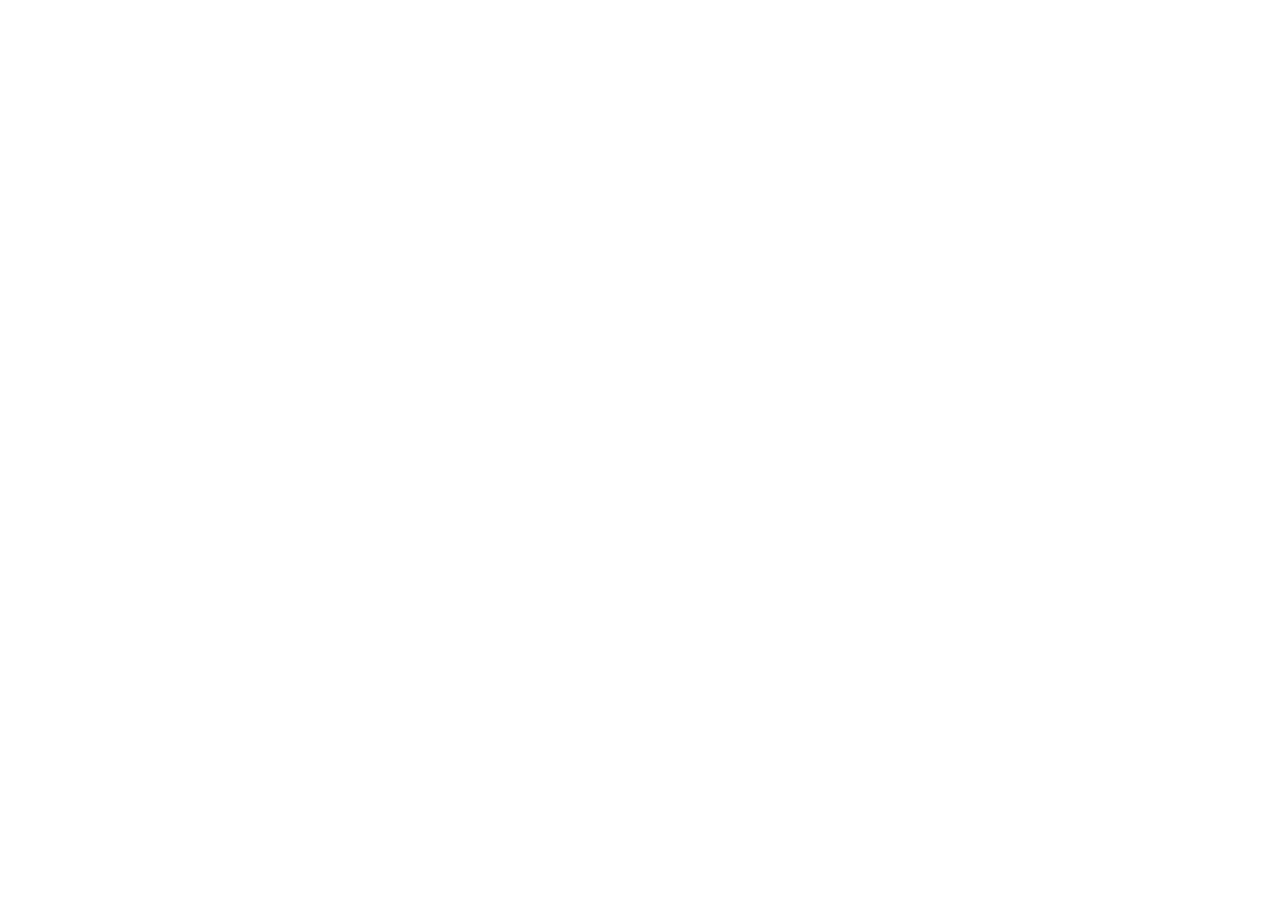
==== Loja_Virtual_Naruto/index.html @ 7137e911 "Add files via upload" ====
<!DOCTYPE html>
<html lang="en">
<head>
    <meta charset="UTF-8">
    <meta name="viewport" content="width=device-width, initial-scale=1.0">
    <title>Loja Virtual Naruto</title>
    <link rel="stylesheet" href="https://stackpath.bootstrapcdn.com/bootstrap/4.1.3/css/bootstrap.min.css" integrity="sha384-MCw98/SFnGE8fJT3GXwEOngsV7Zt27NXFoaoApmYm81iuXoPkFOJwJ8ERdknLPMO" crossorigin="anonymous">

</head>
<body>
    




    <script src="https://code.jquery.com/jquery-3.3.1.slim.min.js" integrity="sha384-q8i/X+965DzO0rT7abK41JStQIAqVgRVzpbzo5smXKp4YfRvH+8abtTE1Pi6jizo" crossorigin="anonymous"></script>
    <script src="https://cdnjs.cloudflare.com/ajax/libs/popper.js/1.14.3/umd/popper.min.js" integrity="sha384-ZMP7rVo3mIykV+2+9J3UJ46jBk0WLaUAdn689aCwoqbBJiSnjAK/l8WvCWPIPm49" crossorigin="anonymous"></script>
    <script src="https://stackpath.bootstrapcdn.com/bootstrap/4.1.3/js/bootstrap.min.js" integrity="sha384-ChfqqxuZUCnJSK3+MXmPNIyE6ZbWh2IMqE241rYiqJxyMiZ6OW/JmZQ5stwEULTy" crossorigin="anonymous"></script>

</body>
</html>
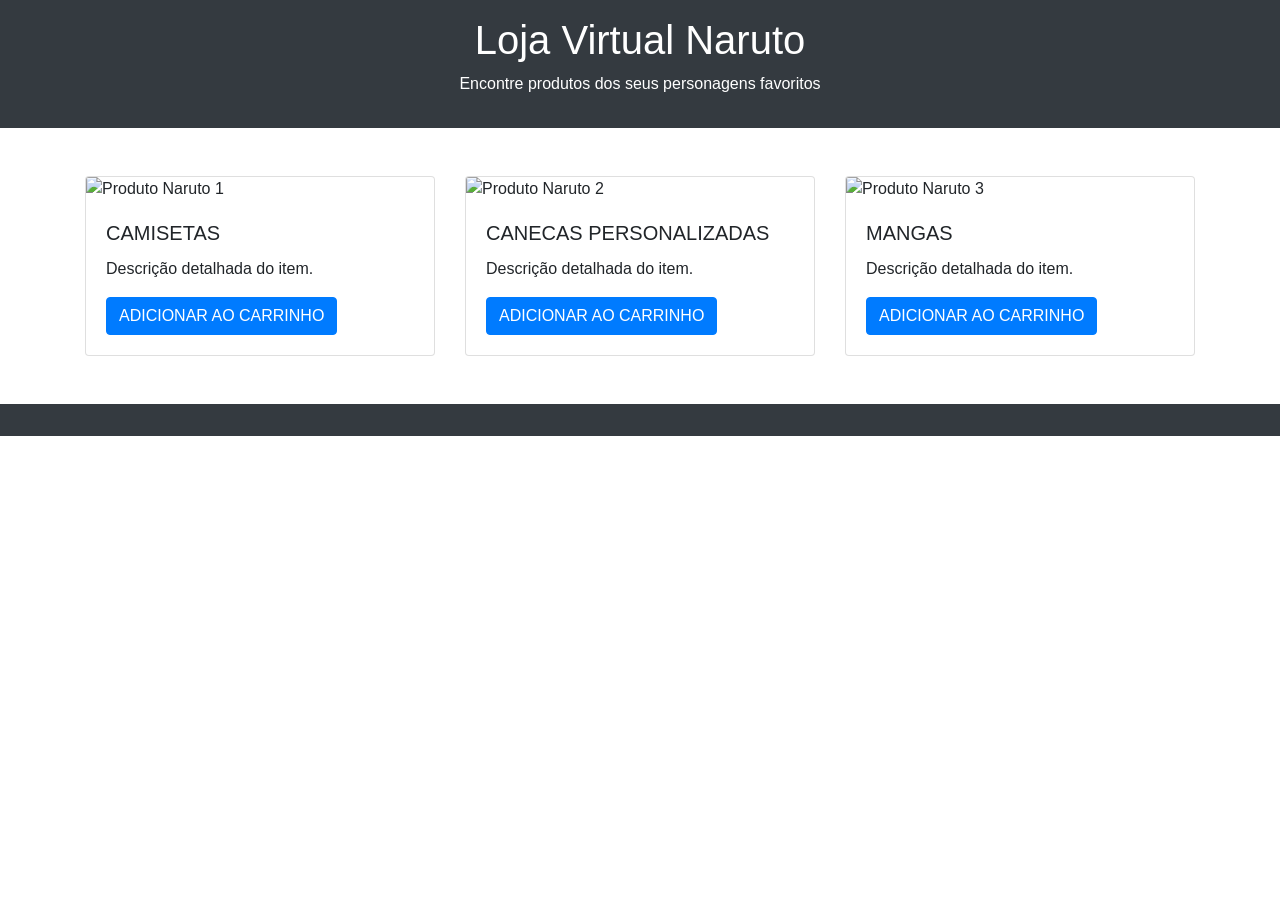
==== commit ae2bdf10: "Update index.html loja naruto" ====
--- a/Loja_Virtual_Naruto/index.html
+++ b/Loja_Virtual_Naruto/index.html
@@ -1,21 +1,59 @@
 <!DOCTYPE html>
-<html lang="en">
+<html lang="pt-br">
 <head>
     <meta charset="UTF-8">
     <meta name="viewport" content="width=device-width, initial-scale=1.0">
     <title>Loja Virtual Naruto</title>
+    <link rel="stylesheet" href="styles.css">
     <link rel="stylesheet" href="https://stackpath.bootstrapcdn.com/bootstrap/4.1.3/css/bootstrap.min.css" integrity="sha384-MCw98/SFnGE8fJT3GXwEOngsV7Zt27NXFoaoApmYm81iuXoPkFOJwJ8ERdknLPMO" crossorigin="anonymous">
-
 </head>
 <body>
-    
+    <header class="bg-dark text-white text-center py-3">
+        <h1>Loja Virtual Naruto</h1>
+        <p>Encontre produtos dos seus personagens favoritos</p>
+    </header>
 
+    <main class="container my-5">
+        <section class="row">
+            <div class="col-md-4">
+                <div class="card">
+                    <img src="https://example.com/naruto-item1.jpg" class="card-img-top" alt="Produto Naruto 1">
+                    <div class="card-body">
+                        <h5 class="card-title">CAMISETAS</h5>
+                        <p class="card-text">Descrição detalhada do item.</p>
+                        <a href="#" class="btn btn-primary">ADICIONAR AO CARRINHO</a>
+                    </div>
+                </div>
+            </div>
+            <div class="col-md-4">
+                <div class="card">
+                    <img src="https://example.com/naruto-item2.jpg" class="card-img-top" alt="Produto Naruto 2">
+                    <div class="card-body">
+                        <h5 class="card-title">CANECAS PERSONALIZADAS</h5>
+                        <p class="card-text">Descrição detalhada do item.</p>
+                        <a href="#" class="btn btn-primary">ADICIONAR AO CARRINHO</a>
+                    </div>
+                </div>
+            </div>
+            <div class="col-md-4">
+                <div class="card">
+                    <img src="https://example.com/naruto-item3.jpg" class="card-img-top" alt="Produto Naruto 3">
+                    <div class="card-body">
+                        <h5 class="card-title">MANGAS</h5>
+                        <p class="card-text">Descrição detalhada do item.</p>
+                        <a href="#" class="btn btn-primary">ADICIONAR AO CARRINHO</a>
+                    </div>
+                </div>
+                
+            </div>
+        </section>
+    </main>
 
-
+    <footer class="bg-dark text-white text-center py-3">
+    </footer>
 
     <script src="https://code.jquery.com/jquery-3.3.1.slim.min.js" integrity="sha384-q8i/X+965DzO0rT7abK41JStQIAqVgRVzpbzo5smXKp4YfRvH+8abtTE1Pi6jizo" crossorigin="anonymous"></script>
     <script src="https://cdnjs.cloudflare.com/ajax/libs/popper.js/1.14.3/umd/popper.min.js" integrity="sha384-ZMP7rVo3mIykV+2+9J3UJ46jBk0WLaUAdn689aCwoqbBJiSnjAK/l8WvCWPIPm49" crossorigin="anonymous"></script>
     <script src="https://stackpath.bootstrapcdn.com/bootstrap/4.1.3/js/bootstrap.min.js" integrity="sha384-ChfqqxuZUCnJSK3+MXmPNIyE6ZbWh2IMqE241rYiqJxyMiZ6OW/JmZQ5stwEULTy" crossorigin="anonymous"></script>
-
 </body>
-</html>+</html>
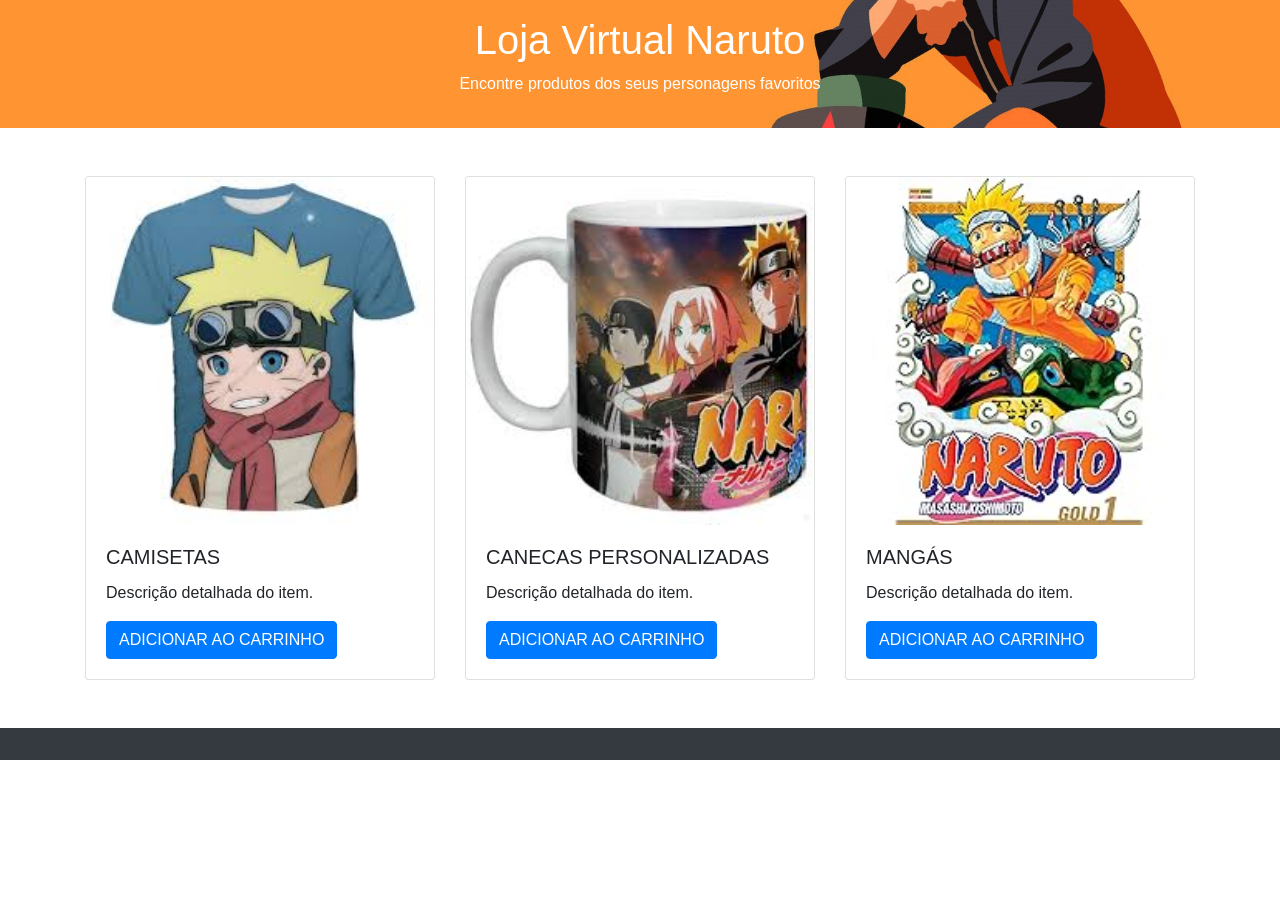
==== commit 57c7bec8: "ultima versao css" ====
--- a/Loja_Virtual_Naruto/index.html
+++ b/Loja_Virtual_Naruto/index.html
@@ -4,7 +4,7 @@
     <meta charset="UTF-8">
     <meta name="viewport" content="width=device-width, initial-scale=1.0">
     <title>Loja Virtual Naruto</title>
-    <link rel="stylesheet" href="styles.css">
+    <link rel="stylesheet" href="style.css">
     <link rel="stylesheet" href="https://stackpath.bootstrapcdn.com/bootstrap/4.1.3/css/bootstrap.min.css" integrity="sha384-MCw98/SFnGE8fJT3GXwEOngsV7Zt27NXFoaoApmYm81iuXoPkFOJwJ8ERdknLPMO" crossorigin="anonymous">
 </head>
 <body>
@@ -17,7 +17,7 @@
         <section class="row">
             <div class="col-md-4">
                 <div class="card">
-                    <img src="https://example.com/naruto-item1.jpg" class="card-img-top" alt="Produto Naruto 1">
+                    <img src="/Loja_Virtual_Naruto/img/camiseta.jfif" class="card-img-top" alt="Produto Naruto 1">
                     <div class="card-body">
                         <h5 class="card-title">CAMISETAS</h5>
                         <p class="card-text">Descrição detalhada do item.</p>
@@ -27,7 +27,7 @@
             </div>
             <div class="col-md-4">
                 <div class="card">
-                    <img src="https://example.com/naruto-item2.jpg" class="card-img-top" alt="Produto Naruto 2">
+                    <img src="/Loja_Virtual_Naruto/img/canecas.jfif" class="card-img-top" alt="Produto Naruto 2">
                     <div class="card-body">
                         <h5 class="card-title">CANECAS PERSONALIZADAS</h5>
                         <p class="card-text">Descrição detalhada do item.</p>
@@ -37,9 +37,9 @@
             </div>
             <div class="col-md-4">
                 <div class="card">
-                    <img src="https://example.com/naruto-item3.jpg" class="card-img-top" alt="Produto Naruto 3">
+                    <img src="/Loja_Virtual_Naruto/img/mangas.jpg" class="card-img-top" alt="Produto Naruto 3">
                     <div class="card-body">
-                        <h5 class="card-title">MANGAS</h5>
+                        <h5 class="card-title">MANGÁS</h5>
                         <p class="card-text">Descrição detalhada do item.</p>
                         <a href="#" class="btn btn-primary">ADICIONAR AO CARRINHO</a>
                     </div>
--- a/Loja_Virtual_Naruto/style.css
+++ b/Loja_Virtual_Naruto/style.css
@@ -0,0 +1,18 @@
+/* Geral */
+body {
+    font-family: Arial, sans-serif;
+    background-color: #424141e0;
+    margin: 0;
+    padding: 0;
+}
+
+/* Header */
+header {
+    background-image: url('../Loja_Virtual_Naruto/img/imagem\ de\ fundo\ editada.jpg'); /* Exemplo de fundo temático */
+    background-size: cover;
+    background-position: center;
+    color: #ee5f0c;
+    padding: 2rem 0;
+}
+
+/* Cards de produtos */
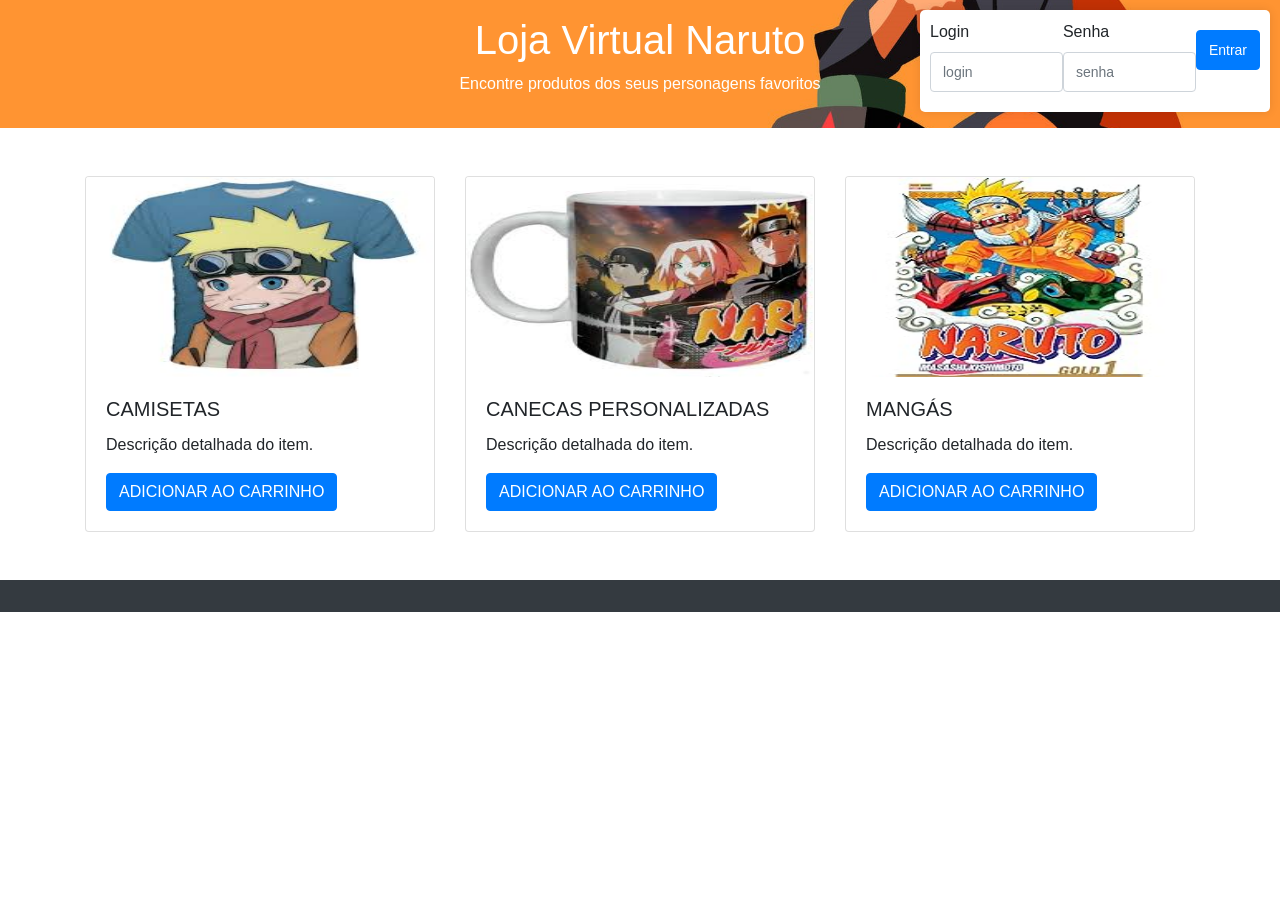
==== commit 3c340d4e: "Add files via upload" ====
--- a/Loja_Virtual_Naruto/index.html
+++ b/Loja_Virtual_Naruto/index.html
@@ -13,18 +13,32 @@
         <p>Encontre produtos dos seus personagens favoritos</p>
     </header>
 
-    <main class="container my-5">
-        <section class="row">
-            <div class="col-md-4">
-                <div class="card">
-                    <img src="/Loja_Virtual_Naruto/img/camiseta.jfif" class="card-img-top" alt="Produto Naruto 1">
-                    <div class="card-body">
-                        <h5 class="card-title">CAMISETAS</h5>
-                        <p class="card-text">Descrição detalhada do item.</p>
-                        <a href="#" class="btn btn-primary">ADICIONAR AO CARRINHO</a>
+    <div class="login-container">
+                <form>
+                    <div class="form-group">
+                        <label for="login">Login</label>
+                        <input type="text" id="login" class="form-control" placeholder="login">
                     </div>
-                </div>
+                    <div class="form-group">
+                        <label for="password">Senha</label>
+                        <input type="password" id="password" class="form-control" placeholder="senha">
+                    </div>
+                    <button type="button" class="btn btn-primary" onclick="login()">Entrar</button>
+                </form>
             </div>
+
+                <main class="container my-5">
+                    <section class="row">
+                        <div class="col-md-4">
+                             <div class="card">
+                                <img src="/Loja_Virtual_Naruto/img/camiseta.jfif" class="card-img-top" alt="Produto Naruto 1">
+                                <div class="card-body">
+                                    <h5 class="card-title">CAMISETAS</h5>
+                                    <p class="card-text">Descrição detalhada do item.</p>
+                                     <a href="#" class="btn btn-primary">ADICIONAR AO CARRINHO</a>
+                                </div>
+                            </div>
+                        </div>
             <div class="col-md-4">
                 <div class="card">
                     <img src="/Loja_Virtual_Naruto/img/canecas.jfif" class="card-img-top" alt="Produto Naruto 2">
--- a/Loja_Virtual_Naruto/style.css
+++ b/Loja_Virtual_Naruto/style.css
@@ -1,18 +1,54 @@
-/* Geral */
-body {
-    font-family: Arial, sans-serif;
-    background-color: #424141e0;
-    margin: 0;
-    padding: 0;
-}
-
-/* Header */
-header {
-    background-image: url('../Loja_Virtual_Naruto/img/imagem\ de\ fundo\ editada.jpg'); /* Exemplo de fundo temático */
-    background-size: cover;
-    background-position: center;
-    color: #ee5f0c;
-    padding: 2rem 0;
-}
-
-/* Cards de produtos */
+/* Geral */
+body {
+    font-family: Arial, sans-serif;
+    background-color: #424141e0;
+    margin: 0;
+    padding: 0;
+
+}
+
+/* Header */
+header {
+    background-image: url('../Loja_Virtual_Naruto/img/imagem\ de\ fundo\ editada.jpg'); /* Exemplo de fundo temático */
+    background-size: cover;
+    background-position: center;
+    color: #ee5f0c;
+    padding: 2rem 0;
+}
+
+.login-container {
+    position: fixed;
+    top: 10px;
+    right: 10px;
+    background-color: #fff;
+    padding: 10px;
+    border-radius: 5px;
+    box-shadow: 0 0 10px rgba(0,0,0,0.1);
+    z-index: 1000;
+    width: 350px;
+}
+
+.login-container form {
+    display: flex;
+    flex-direction: row
+}
+
+.login-container .form-group {
+    margin-bottom: 10px;
+}
+
+.login-container .form-control {
+    font-size: 0.875rem;
+    height: 2.5rem;
+}
+
+.login-container .btn {
+    font-size: 0.875rem;
+    height: 2.5rem;
+    margin-top: 10px;
+}
+
+.card-img-top {
+    max-height: 200px;
+
+}
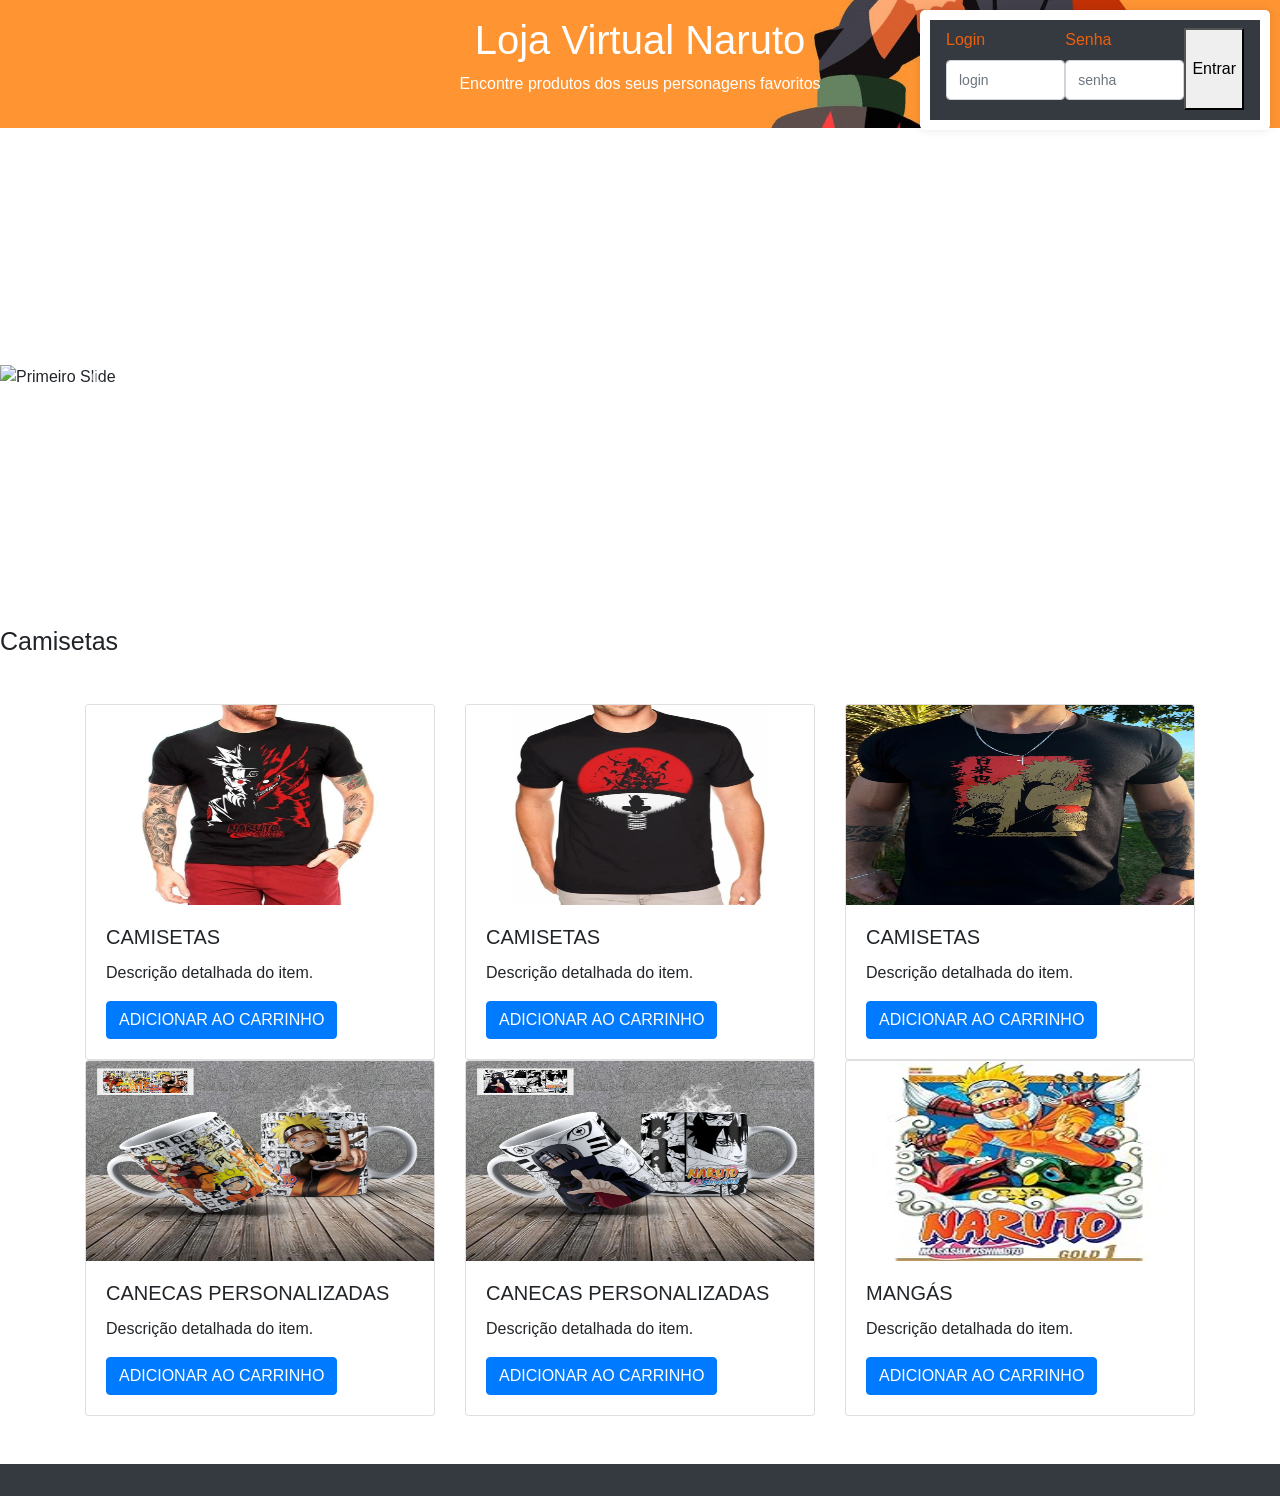
==== commit 7673f4f4: "modifiquei o html e css" ====
--- a/Loja_Virtual_Naruto/index.html
+++ b/Loja_Virtual_Naruto/index.html
@@ -13,7 +13,38 @@
         <p>Encontre produtos dos seus personagens favoritos</p>
     </header>
 
+    <br>
+
+    <div id="carouselExampleControls" class="carousel slide" data-ride="carousel">
+        <div class="carousel-inner">
+          <div class="carousel-item active">
+            <img class="d-block w-100" src="img/Slide.jpg.crdownload" alt="Primeiro Slide">
+          </div>
+          <div class="carousel-item">
+            <img class="d-block w-100" src="img/Slide_2.webp" alt="Segundo Slide">
+          </div>
+          <div class="carousel-item">
+            <img class="d-block w-100" src="img/Slide_3.jpg" alt="Terceiro Slide">
+          </div>
+        </div>
+        <a class="carousel-control-prev" href="#carouselExampleControls" role="button" data-slide="prev">
+          <span class="carousel-control-prev-icon" aria-hidden="true"></span>
+          <span class="sr-only">Anterior</span>
+        </a>
+        <a class="carousel-control-next" href="#carouselExampleControls" role="button" data-slide="next">
+          <span class="carousel-control-next-icon" aria-hidden="true"></span>
+          <span class="sr-only">Próximo</span>
+        </a>
+      </div>
+
+<br>
+
+<h3 class="setor-camisetas">Camisetas</h3>
+
     <div class="login-container">
+
+        <nav class="navbar navbar-dark bg-dark">
+          
                 <form>
                     <div class="form-group">
                         <label for="login">Login</label>
@@ -23,15 +54,15 @@
                         <label for="password">Senha</label>
                         <input type="password" id="password" class="form-control" placeholder="senha">
                     </div>
-                    <button type="button" class="btn btn-primary" onclick="login()">Entrar</button>
+                    <button  class="button"type="button" class="btn btn-primary" onclick="login()">Entrar</button>
                 </form>
             </div>
-
+        </nav>
                 <main class="container my-5">
                     <section class="row">
                         <div class="col-md-4">
                              <div class="card">
-                                <img src="/Loja_Virtual_Naruto/img/camiseta.jfif" class="card-img-top" alt="Produto Naruto 1">
+                                <img src="img/Camiseta_Naruto.webp" class="card-img-top" alt="Produto Naruto 1">
                                 <div class="card-body">
                                     <h5 class="card-title">CAMISETAS</h5>
                                     <p class="card-text">Descrição detalhada do item.</p>
@@ -39,9 +70,31 @@
                                 </div>
                             </div>
                         </div>
+
+                        <div class="col-md-4">
+                            <div class="card">
+                               <img src="img/Camiseta_Itachi.webp" class="card-img-top" alt="Produto Naruto 1">
+                               <div class="card-body">
+                                   <h5 class="card-title">CAMISETAS</h5>
+                                   <p class="card-text">Descrição detalhada do item.</p>
+                                    <a href="#" class="btn btn-primary">ADICIONAR AO CARRINHO</a>
+                               </div>
+                           </div>
+                       </div>
+
+                       <div class="col-md-4">
+                        <div class="card">
+                           <img src="img/Camiseta_Pai_do_Naruto.webp" class="card-img-top" alt="Produto Naruto 1">
+                           <div class="card-body">
+                               <h5 class="card-title">CAMISETAS</h5>
+                               <p class="card-text">Descrição detalhada do item.</p>
+                                <a href="#" class="btn btn-primary">ADICIONAR AO CARRINHO</a>
+                           </div>
+                       </div>
+                   </div>
             <div class="col-md-4">
                 <div class="card">
-                    <img src="/Loja_Virtual_Naruto/img/canecas.jfif" class="card-img-top" alt="Produto Naruto 2">
+                    <img src="img/Caneca_Naruto.webp" class="card-img-top" alt="Produto Naruto 2">
                     <div class="card-body">
                         <h5 class="card-title">CANECAS PERSONALIZADAS</h5>
                         <p class="card-text">Descrição detalhada do item.</p>
@@ -49,6 +102,18 @@
                     </div>
                 </div>
             </div>
+
+            <div class="col-md-4">
+                <div class="card">
+                    <img src="img/Ceneca-Itachi_e_Madara.webp" class="card-img-top" alt="Produto Naruto 2">
+                    <div class="card-body">
+                        <h5 class="card-title">CANECAS PERSONALIZADAS</h5>
+                        <p class="card-text">Descrição detalhada do item.</p>
+                        <a href="#" class="btn btn-primary">ADICIONAR AO CARRINHO</a>
+                    </div>
+                </div>
+            </div>
+
             <div class="col-md-4">
                 <div class="card">
                     <img src="/Loja_Virtual_Naruto/img/mangas.jpg" class="card-img-top" alt="Produto Naruto 3">
--- a/Loja_Virtual_Naruto/style.css
+++ b/Loja_Virtual_Naruto/style.css
@@ -52,3 +52,23 @@
     max-height: 200px;
 
 }
+
+
+.carousel-inner {
+    height: 450px;
+    width: 350px;
+    align-content: center;
+}
+
+.setor-camisetas {
+font-size: 25px;
+font-family: Arial, Helvetica, sans-serif;
+font-display: swap;
+}
+
+.navbar {
+    height: 100px;
+    align-content: end;
+    flex-direction: column;
+    color: #ee5f0c
+}
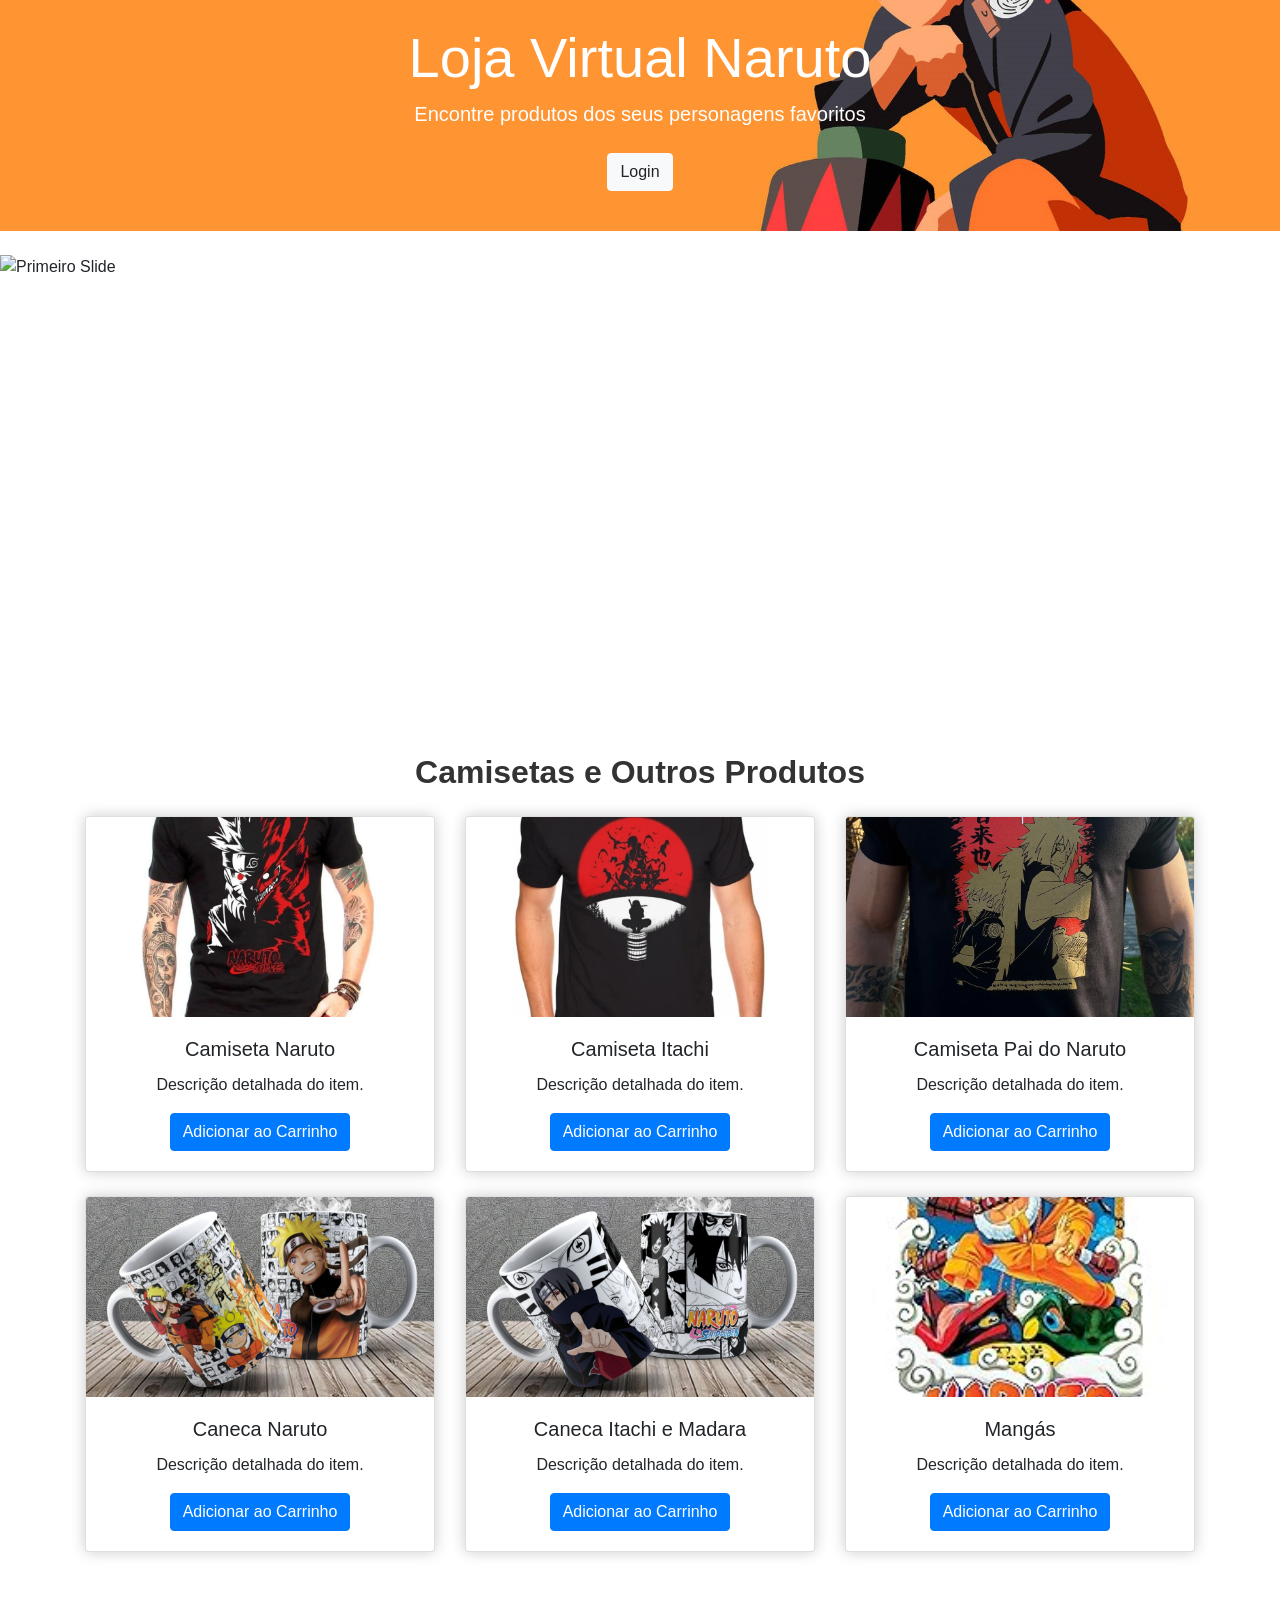
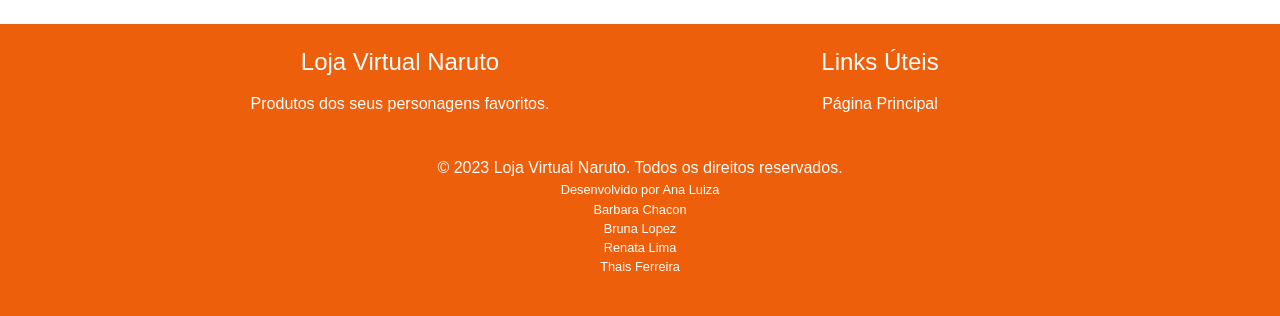
==== commit 3b9f8edc: "Add files via upload" ====
--- a/Loja_Virtual_Naruto/index.html
+++ b/Loja_Virtual_Naruto/index.html
@@ -8,127 +8,132 @@
     <link rel="stylesheet" href="https://stackpath.bootstrapcdn.com/bootstrap/4.1.3/css/bootstrap.min.css" integrity="sha384-MCw98/SFnGE8fJT3GXwEOngsV7Zt27NXFoaoApmYm81iuXoPkFOJwJ8ERdknLPMO" crossorigin="anonymous">
 </head>
 <body>
-    <header class="bg-dark text-white text-center py-3">
-        <h1>Loja Virtual Naruto</h1>
-        <p>Encontre produtos dos seus personagens favoritos</p>
+    <header class="bg-header text-white text-center py-4">
+        <div class="container">
+            <h1 class="display-4">Loja Virtual Naruto</h1>
+            <p class="lead">Encontre produtos dos seus personagens favoritos</p>
+            <nav>
+                <ul class="list-inline">
+                    <li class="list-inline-item">
+                        <a href="./login.html" class="btn btn-light">Login</a>
+                    </li>
+                </ul>
+            </nav>
+        </div>
     </header>
 
-    <br>
-
-    <div id="carouselExampleControls" class="carousel slide" data-ride="carousel">
+    <div id="carouselExampleControls" class="carousel slide mt-4">
         <div class="carousel-inner">
-          <div class="carousel-item active">
-            <img class="d-block w-100" src="img/Slide.jpg.crdownload" alt="Primeiro Slide">
-          </div>
-          <div class="carousel-item">
-            <img class="d-block w-100" src="img/Slide_2.webp" alt="Segundo Slide">
-          </div>
-          <div class="carousel-item">
-            <img class="d-block w-100" src="img/Slide_3.jpg" alt="Terceiro Slide">
-          </div>
+            <div class="carousel-item active">
+                <img class="d-block w-100" src="img/Slide.jpg" alt="Primeiro Slide">
+            </div>
+            <div class="carousel-item">
+                <img class="d-block w-100" src="img/Slide_2.webp" alt="Segundo Slide">
+            </div>
+            <div class="carousel-item">
+                <img class="d-block w-100" src="img/Slide_3.jpg" alt="Terceiro Slide">
+            </div>
         </div>
         <a class="carousel-control-prev" href="#carouselExampleControls" role="button" data-slide="prev">
-          <span class="carousel-control-prev-icon" aria-hidden="true"></span>
-          <span class="sr-only">Anterior</span>
+            <span class="carousel-control-prev-icon" aria-hidden="true"></span>
+            <span class="sr-only">Anterior</span>
         </a>
         <a class="carousel-control-next" href="#carouselExampleControls" role="button" data-slide="next">
-          <span class="carousel-control-next-icon" aria-hidden="true"></span>
-          <span class="sr-only">Próximo</span>
+            <span class="carousel-control-next-icon" aria-hidden="true"></span>
+            <span class="sr-only">Próximo</span>
         </a>
-      </div>
+    </div>
 
-<br>
-
-<h3 class="setor-camisetas">Camisetas</h3>
-
-    <div class="login-container">
-
-        <nav class="navbar navbar-dark bg-dark">
-          
-                <form>
-                    <div class="form-group">
-                        <label for="login">Login</label>
-                        <input type="text" id="login" class="form-control" placeholder="login">
-                    </div>
-                    <div class="form-group">
-                        <label for="password">Senha</label>
-                        <input type="password" id="password" class="form-control" placeholder="senha">
-                    </div>
-                    <button  class="button"type="button" class="btn btn-primary" onclick="login()">Entrar</button>
-                </form>
-            </div>
-        </nav>
-                <main class="container my-5">
-                    <section class="row">
-                        <div class="col-md-4">
-                             <div class="card">
-                                <img src="img/Camiseta_Naruto.webp" class="card-img-top" alt="Produto Naruto 1">
-                                <div class="card-body">
-                                    <h5 class="card-title">CAMISETAS</h5>
-                                    <p class="card-text">Descrição detalhada do item.</p>
-                                     <a href="#" class="btn btn-primary">ADICIONAR AO CARRINHO</a>
-                                </div>
-                            </div>
-                        </div>
-
-                        <div class="col-md-4">
-                            <div class="card">
-                               <img src="img/Camiseta_Itachi.webp" class="card-img-top" alt="Produto Naruto 1">
-                               <div class="card-body">
-                                   <h5 class="card-title">CAMISETAS</h5>
-                                   <p class="card-text">Descrição detalhada do item.</p>
-                                    <a href="#" class="btn btn-primary">ADICIONAR AO CARRINHO</a>
-                               </div>
-                           </div>
-                       </div>
-
-                       <div class="col-md-4">
-                        <div class="card">
-                           <img src="img/Camiseta_Pai_do_Naruto.webp" class="card-img-top" alt="Produto Naruto 1">
-                           <div class="card-body">
-                               <h5 class="card-title">CAMISETAS</h5>
-                               <p class="card-text">Descrição detalhada do item.</p>
-                                <a href="#" class="btn btn-primary">ADICIONAR AO CARRINHO</a>
-                           </div>
-                       </div>
-                   </div>
-            <div class="col-md-4">
-                <div class="card">
-                    <img src="img/Caneca_Naruto.webp" class="card-img-top" alt="Produto Naruto 2">
+    <div class="container my-5">
+        <h3 class="text-center mb-4 setor-camisetas">Camisetas e Outros Produtos</h3>
+        <section class="row">
+            <div class="col-md-4 mb-4">
+                <div class="card shadow-sm">
+                    <img src="img/Camiseta_Naruto.webp" class="card-img-top" alt="Produto Naruto 1">
                     <div class="card-body">
-                        <h5 class="card-title">CANECAS PERSONALIZADAS</h5>
+                        <h5 class="card-title">Camiseta Naruto</h5>
                         <p class="card-text">Descrição detalhada do item.</p>
-                        <a href="#" class="btn btn-primary">ADICIONAR AO CARRINHO</a>
+                        <a href="#" class="btn btn-primary">Adicionar ao Carrinho</a>
                     </div>
                 </div>
             </div>
 
-            <div class="col-md-4">
-                <div class="card">
-                    <img src="img/Ceneca-Itachi_e_Madara.webp" class="card-img-top" alt="Produto Naruto 2">
+            <div class="col-md-4 mb-4">
+                <div class="card shadow-sm">
+                    <img src="img/Camiseta_Itachi.webp" class="card-img-top" alt="Produto Itachi">
                     <div class="card-body">
-                        <h5 class="card-title">CANECAS PERSONALIZADAS</h5>
+                        <h5 class="card-title">Camiseta Itachi</h5>
                         <p class="card-text">Descrição detalhada do item.</p>
-                        <a href="#" class="btn btn-primary">ADICIONAR AO CARRINHO</a>
+                        <a href="#" class="btn btn-primary">Adicionar ao Carrinho</a>
                     </div>
                 </div>
             </div>
 
-            <div class="col-md-4">
-                <div class="card">
-                    <img src="/Loja_Virtual_Naruto/img/mangas.jpg" class="card-img-top" alt="Produto Naruto 3">
+            <div class="col-md-4 mb-4">
+                <div class="card shadow-sm">
+                    <img src="img/Camiseta_Pai_do_Naruto.webp" class="card-img-top" alt="Produto Pai do Naruto">
                     <div class="card-body">
-                        <h5 class="card-title">MANGÁS</h5>
+                        <h5 class="card-title">Camiseta Pai do Naruto</h5>
                         <p class="card-text">Descrição detalhada do item.</p>
-                        <a href="#" class="btn btn-primary">ADICIONAR AO CARRINHO</a>
+                        <a href="#" class="btn btn-primary">Adicionar ao Carrinho</a>
                     </div>
                 </div>
-                
+            </div>
+
+            <div class="col-md-4 mb-4">
+                <div class="card shadow-sm">
+                    <img src="img/Caneca_Naruto.webp" class="card-img-top" alt="Produto Caneca Naruto">
+                    <div class="card-body">
+                        <h5 class="card-title">Caneca Naruto</h5>
+                        <p class="card-text">Descrição detalhada do item.</p>
+                        <a href="#" class="btn btn-primary">Adicionar ao Carrinho</a>
+                    </div>
+                </div>
+            </div>
+
+            <div class="col-md-4 mb-4">
+                <div class="card shadow-sm">
+                    <img src="img/Ceneca-Itachi_e_Madara.webp" class="card-img-top" alt="Produto Caneca Itachi e Madara">
+                    <div class="card-body">
+                        <h5 class="card-title">Caneca Itachi e Madara</h5>
+                        <p class="card-text">Descrição detalhada do item.</p>
+                        <a href="#" class="btn btn-primary">Adicionar ao Carrinho</a>
+                    </div>
+                </div>
+            </div>
+
+            <div class="col-md-4 mb-4">
+                <div class="card shadow-sm">
+                    <img src="/Loja_Virtual_Naruto/img/mangas.jpg" class="card-img-top" alt="Produto Mangás">
+                    <div class="card-body">
+                        <h5 class="card-title">Mangás</h5>
+                        <p class="card-text">Descrição detalhada do item.</p>
+                        <a href="#" class="btn btn-primary">Adicionar ao Carrinho</a>
+                    </div>
+                </div>
             </div>
         </section>
-    </main>
+    </div>
 
-    <footer class="bg-dark text-white text-center py-3">
+    <footer class="bg-footer text-white text-center py-4">
+        <div class="container">
+            <div class="row">
+                <div class="col-md-6">
+                    <h5>Loja Virtual Naruto</h5>
+                    <p>Produtos dos seus personagens favoritos.</p>
+                </div>
+                <div class="col-md-6">
+                    <h5>Links Úteis</h5>
+                    <ul class="list-unstyled">
+                        <li><a href="./index.html" class="text-white">Página Principal</a></li>
+                    </ul>
+                </div>
+            </div>
+            <div class="text-center mt-4">
+                <p class="mb-0">© 2023 Loja Virtual Naruto. Todos os direitos reservados.</p>
+                <p class="small">Desenvolvido por Ana Luiza <br> Barbara Chacon <br> Bruna Lopez <br> Renata Lima <br> Thais Ferreira</p>
+            </div>
+        </div>
     </footer>
 
     <script src="https://code.jquery.com/jquery-3.3.1.slim.min.js" integrity="sha384-q8i/X+965DzO0rT7abK41JStQIAqVgRVzpbzo5smXKp4YfRvH+8abtTE1Pi6jizo" crossorigin="anonymous"></script>
@@ -136,3 +141,4 @@
     <script src="https://stackpath.bootstrapcdn.com/bootstrap/4.1.3/js/bootstrap.min.js" integrity="sha384-ChfqqxuZUCnJSK3+MXmPNIyE6ZbWh2IMqE241rYiqJxyMiZ6OW/JmZQ5stwEULTy" crossorigin="anonymous"></script>
 </body>
 </html>
+
--- a/Loja_Virtual_Naruto/style.css
+++ b/Loja_Virtual_Naruto/style.css
@@ -1,74 +1,151 @@
 /* Geral */
 body {
-    font-family: Arial, sans-serif;
-    background-color: #424141e0;
-    margin: 0;
-    padding: 0;
-
+  font-family: Arial, sans-serif;
+  background-color: #f8f9fa;
+  margin: 0;
+  padding: 0;
 }
 
 /* Header */
-header {
-    background-image: url('../Loja_Virtual_Naruto/img/imagem\ de\ fundo\ editada.jpg'); /* Exemplo de fundo temático */
-    background-size: cover;
-    background-position: center;
-    color: #ee5f0c;
-    padding: 2rem 0;
+.bg-header {
+  background-image: url("../Loja_Virtual_Naruto/img/imagem\ de\ fundo\ editada.jpg");
+  background-size: cover;
+  background-position: center;
+  color: #fff;
+  padding: 4rem 0;
 }
 
+header h1 {
+  font-size: 3rem;
+  font-weight: 700;
+  margin-bottom: 0.5rem;
+}
+
+header p {
+  font-size: 1.25rem;
+  margin-bottom: 1.5rem;
+}
+
+/* Login Container */
 .login-container {
-    position: fixed;
-    top: 10px;
-    right: 10px;
-    background-color: #fff;
-    padding: 10px;
-    border-radius: 5px;
-    box-shadow: 0 0 10px rgba(0,0,0,0.1);
-    z-index: 1000;
-    width: 350px;
+  position: fixed;
+  top: 10px;
+  right: 10px;
+  background-color: #fff;
+  padding: 15px;
+  border-radius: 8px;
+  box-shadow: 0 0 15px rgba(0, 0, 0, 0.1);
+  z-index: 1000;
+  width: 350px;
 }
 
 .login-container form {
-    display: flex;
-    flex-direction: row
+  display: flex;
+  flex-direction: column;
 }
 
 .login-container .form-group {
-    margin-bottom: 10px;
+  margin-bottom: 15px;
 }
 
 .login-container .form-control {
-    font-size: 0.875rem;
-    height: 2.5rem;
+  font-size: 0.875rem;
+  height: 2.5rem;
 }
 
 .login-container .btn {
-    font-size: 0.875rem;
-    height: 2.5rem;
-    margin-top: 10px;
+  font-size: 0.875rem;
+  height: 2.5rem;
+  margin-top: 10px;
+}
+
+/* Carrossel */
+.carousel-inner img {
+  object-fit: cover;
+  height: 450px;
+}
+
+/* Cards */
+.card {
+  border: none;
+  border-radius: 10px;
+  overflow: hidden;
+  box-shadow: 0 0 15px rgba(0, 0, 0, 0.2);
 }
 
 .card-img-top {
-    max-height: 200px;
+  height: 200px;
+  object-fit: cover;
+}
 
+.card-body {
+  text-align: center;
+}
+
+.btn-primary {
+  background-color: #ee5f0c;
+  border: none;
+  transition: background-color 0.3s ease;
+}
+
+.btn-primary:hover {
+  background-color: #d44e04;
+}
+
+/* Setor Camisetas */
+.setor-camisetas {
+  font-size: 2rem;
+  font-weight: 700;
+  color: #333;
+}
+
+/* Footer */
+.bg-footer {
+  background-color: #ee5f0c;
+  color: #fff;
+}
+
+footer h5 {
+  font-size: 1.5rem;
+  margin-bottom: 1rem;
+}
+
+footer p {
+  font-size: 1rem;
+}
+
+footer a {
+  color: #fff;
+  text-decoration: none;
+  transition: color 0.3s ease;
+}
+
+footer a:hover {
+  color: #f0f0f0;
+  text-decoration: underline;
+}
+
+footer .list-unstyled {
+  padding-left: 0;
+  list-style: none;
+}
+
+footer .fab {
+  font-size: 1.5rem;
+}
+
+footer .text-white {
+  color: #ffffff !important;
+}
+
+footer .mx-2 {
+  margin-left: 0.5rem;
+  margin-right: 0.5rem;
+}
+
+footer .container {
+  max-width: 960px;
 }
 
 
-.carousel-inner {
-    height: 450px;
-    width: 350px;
-    align-content: center;
-}
 
-.setor-camisetas {
-font-size: 25px;
-font-family: Arial, Helvetica, sans-serif;
-font-display: swap;
-}
-
-.navbar {
-    height: 100px;
-    align-content: end;
-    flex-direction: column;
-    color: #ee5f0c
-}
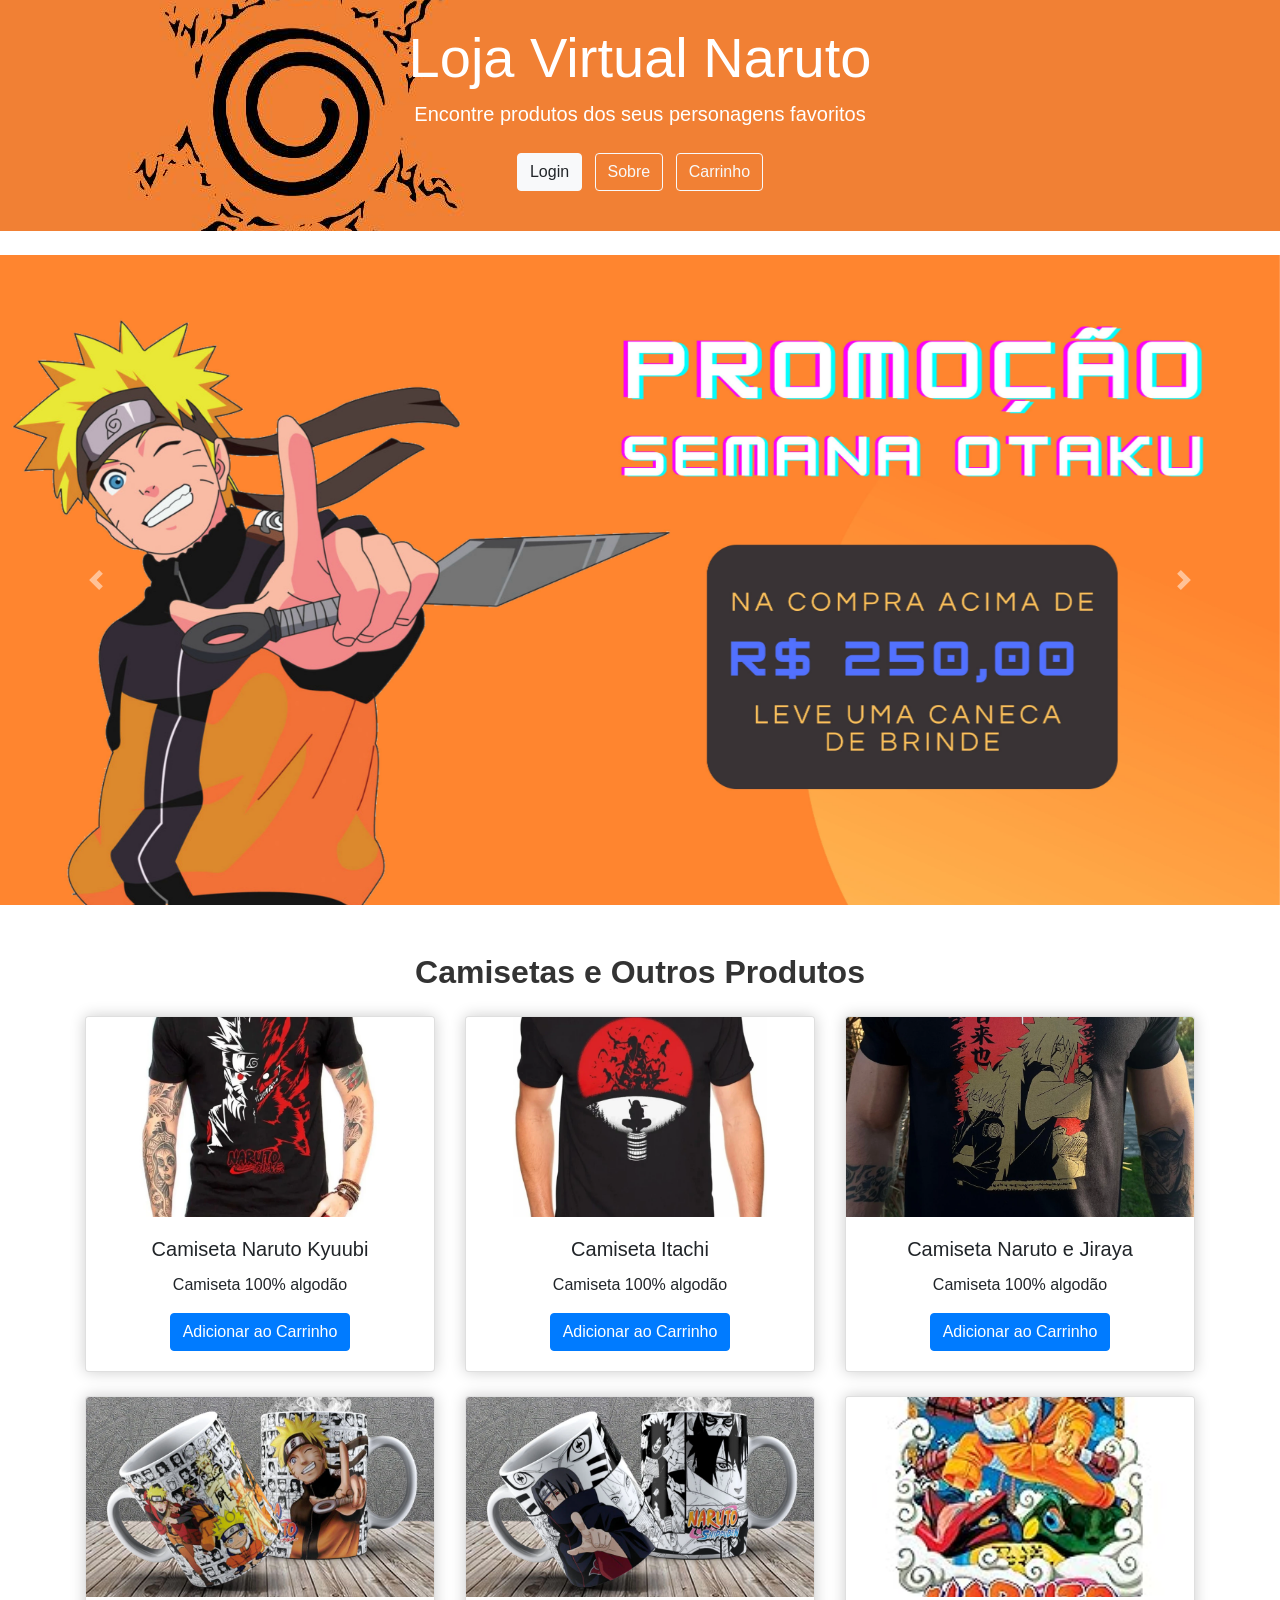
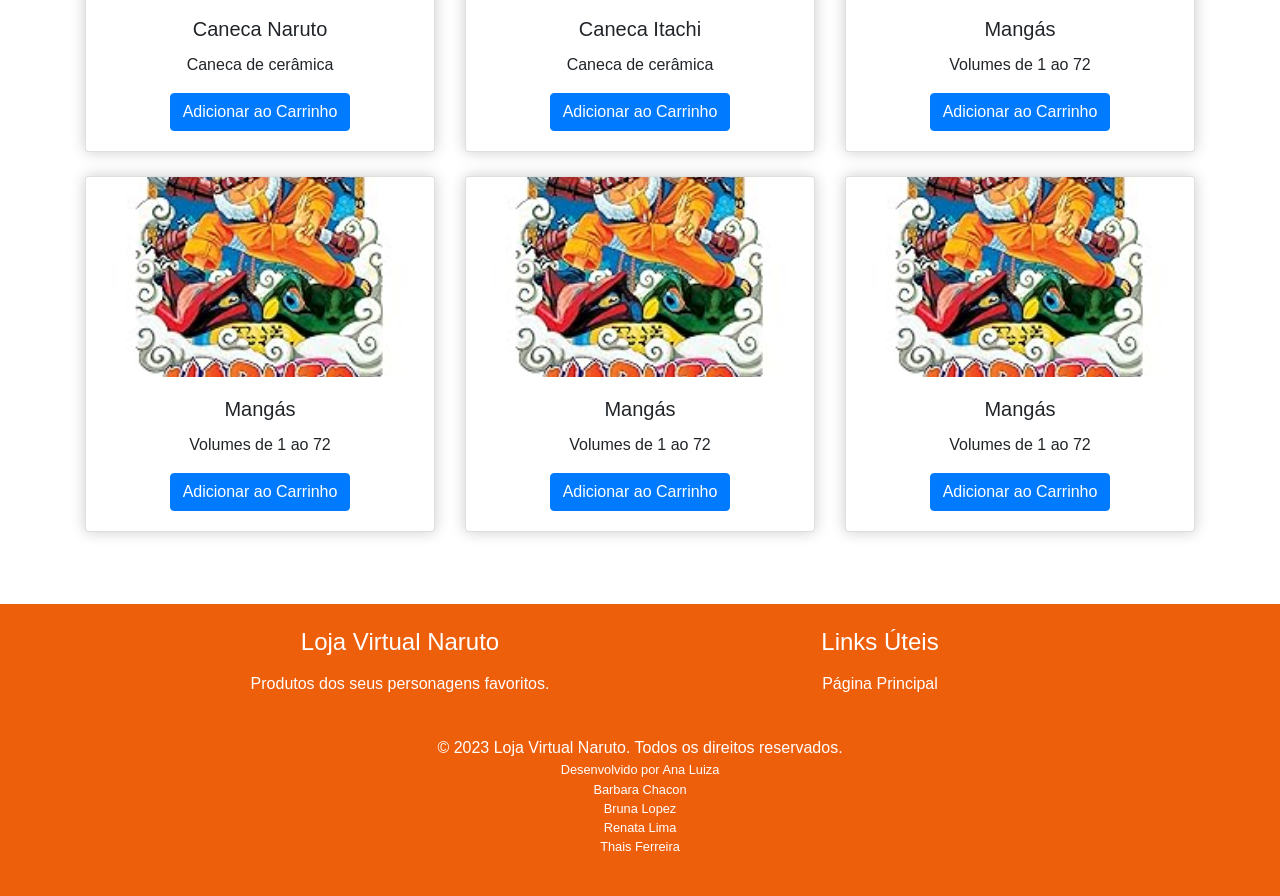
==== commit 7e87007b: "Add files via upload" ====
--- a/Loja_Virtual_Naruto/index.html
+++ b/Loja_Virtual_Naruto/index.html
@@ -17,21 +17,27 @@
                     <li class="list-inline-item">
                         <a href="./login.html" class="btn btn-light">Login</a>
                     </li>
+                    <li class="list-inline-item">
+                        <a href="./sobrenos.html" class="btn btn-outline-light">Sobre</a>
+                    </li>
+                    <li class="list-inline-item">
+                        <a href="./carrinho.html" class="btn btn-outline-light">Carrinho</a>
+                    </li>
                 </ul>
             </nav>
         </div>
     </header>
-
+    
     <div id="carouselExampleControls" class="carousel slide mt-4">
         <div class="carousel-inner">
             <div class="carousel-item active">
-                <img class="d-block w-100" src="img/Slide.jpg" alt="Primeiro Slide">
+                <img class="d-block w-100" src="img/Banner promoção.jpg" alt="Primeiro Slide">
             </div>
             <div class="carousel-item">
-                <img class="d-block w-100" src="img/Slide_2.webp" alt="Segundo Slide">
+                <img class="d-block w-100" src="img/banner mangá.jpg" alt="Segundo Slide">
             </div>
             <div class="carousel-item">
-                <img class="d-block w-100" src="img/Slide_3.jpg" alt="Terceiro Slide">
+                <img class="d-block w-100" src="img/banner camiseta.jpg" alt="Terceiro Slide">
             </div>
         </div>
         <a class="carousel-control-prev" href="#carouselExampleControls" role="button" data-slide="prev">
@@ -51,8 +57,8 @@
                 <div class="card shadow-sm">
                     <img src="img/Camiseta_Naruto.webp" class="card-img-top" alt="Produto Naruto 1">
                     <div class="card-body">
-                        <h5 class="card-title">Camiseta Naruto</h5>
-                        <p class="card-text">Descrição detalhada do item.</p>
+                        <h5 class="card-title">Camiseta Naruto Kyuubi</h5>
+                        <p class="card-text">Camiseta 100% algodão</p>
                         <a href="#" class="btn btn-primary">Adicionar ao Carrinho</a>
                     </div>
                 </div>
@@ -63,7 +69,7 @@
                     <img src="img/Camiseta_Itachi.webp" class="card-img-top" alt="Produto Itachi">
                     <div class="card-body">
                         <h5 class="card-title">Camiseta Itachi</h5>
-                        <p class="card-text">Descrição detalhada do item.</p>
+                        <p class="card-text">Camiseta 100% algodão</p>
                         <a href="#" class="btn btn-primary">Adicionar ao Carrinho</a>
                     </div>
                 </div>
@@ -73,8 +79,8 @@
                 <div class="card shadow-sm">
                     <img src="img/Camiseta_Pai_do_Naruto.webp" class="card-img-top" alt="Produto Pai do Naruto">
                     <div class="card-body">
-                        <h5 class="card-title">Camiseta Pai do Naruto</h5>
-                        <p class="card-text">Descrição detalhada do item.</p>
+                        <h5 class="card-title">Camiseta Naruto e Jiraya</h5>
+                        <p class="card-text">Camiseta 100% algodão</p>
                         <a href="#" class="btn btn-primary">Adicionar ao Carrinho</a>
                     </div>
                 </div>
@@ -85,7 +91,7 @@
                     <img src="img/Caneca_Naruto.webp" class="card-img-top" alt="Produto Caneca Naruto">
                     <div class="card-body">
                         <h5 class="card-title">Caneca Naruto</h5>
-                        <p class="card-text">Descrição detalhada do item.</p>
+                        <p class="card-text">Caneca de cerâmica</p>
                         <a href="#" class="btn btn-primary">Adicionar ao Carrinho</a>
                     </div>
                 </div>
@@ -95,8 +101,8 @@
                 <div class="card shadow-sm">
                     <img src="img/Ceneca-Itachi_e_Madara.webp" class="card-img-top" alt="Produto Caneca Itachi e Madara">
                     <div class="card-body">
-                        <h5 class="card-title">Caneca Itachi e Madara</h5>
-                        <p class="card-text">Descrição detalhada do item.</p>
+                        <h5 class="card-title">Caneca Itachi</h5>
+                        <p class="card-text">Caneca de cerâmica</p>
                         <a href="#" class="btn btn-primary">Adicionar ao Carrinho</a>
                     </div>
                 </div>
@@ -104,10 +110,43 @@
 
             <div class="col-md-4 mb-4">
                 <div class="card shadow-sm">
-                    <img src="/Loja_Virtual_Naruto/img/mangas.jpg" class="card-img-top" alt="Produto Mangás">
+                    <img src="img/mangas.jpg" class="card-img-top" alt="Produto Mangás">
                     <div class="card-body">
                         <h5 class="card-title">Mangás</h5>
-                        <p class="card-text">Descrição detalhada do item.</p>
+                        <p class="card-text">Volumes de 1 ao 72</p>
+                        <a href="#" class="btn btn-primary">Adicionar ao Carrinho</a>
+                    </div>
+                </div>
+            </div>
+
+            <div class="col-md-4 mb-4">
+                <div class="card shadow-sm">
+                    <img src="img/mangas.jpg" class="card-img-top" alt="Produto Mangás">
+                    <div class="card-body">
+                        <h5 class="card-title">Mangás</h5>
+                        <p class="card-text">Volumes de 1 ao 72</p>
+                        <a href="#" class="btn btn-primary">Adicionar ao Carrinho</a>
+                    </div>
+                </div>
+            </div>
+
+            <div class="col-md-4 mb-4">
+                <div class="card shadow-sm">
+                    <img src="img/mangas.jpg" class="card-img-top" alt="Produto Mangás">
+                    <div class="card-body">
+                        <h5 class="card-title">Mangás</h5>
+                        <p class="card-text">Volumes de 1 ao 72</p>
+                        <a href="#" class="btn btn-primary">Adicionar ao Carrinho</a>
+                    </div>
+                </div>
+            </div>
+
+            <div class="col-md-4 mb-4">
+                <div class="card shadow-sm">
+                    <img src="img/mangas.jpg" class="card-img-top" alt="Produto Mangás">
+                    <div class="card-body">
+                        <h5 class="card-title">Mangás</h5>
+                        <p class="card-text">Volumes de 1 ao 72</p>
                         <a href="#" class="btn btn-primary">Adicionar ao Carrinho</a>
                     </div>
                 </div>
--- a/Loja_Virtual_Naruto/style.css
+++ b/Loja_Virtual_Naruto/style.css
@@ -8,11 +8,12 @@
 
 /* Header */
 .bg-header {
-  background-image: url("../Loja_Virtual_Naruto/img/imagem\ de\ fundo\ editada.jpg");
+  background-image: url("./img/Cabeçalho\ site.jpg");
   background-size: cover;
   background-position: center;
   color: #fff;
   padding: 4rem 0;
+  
 }
 
 header h1 {
@@ -62,7 +63,7 @@
 /* Carrossel */
 .carousel-inner img {
   object-fit: cover;
-  height: 450px;
+  height: 650px;
 }
 
 /* Cards */
@@ -147,5 +148,8 @@
   max-width: 960px;
 }
 
-
-
+#informacoes {
+  text-align: center;
+  border: 25px solid white;
+ 
+}
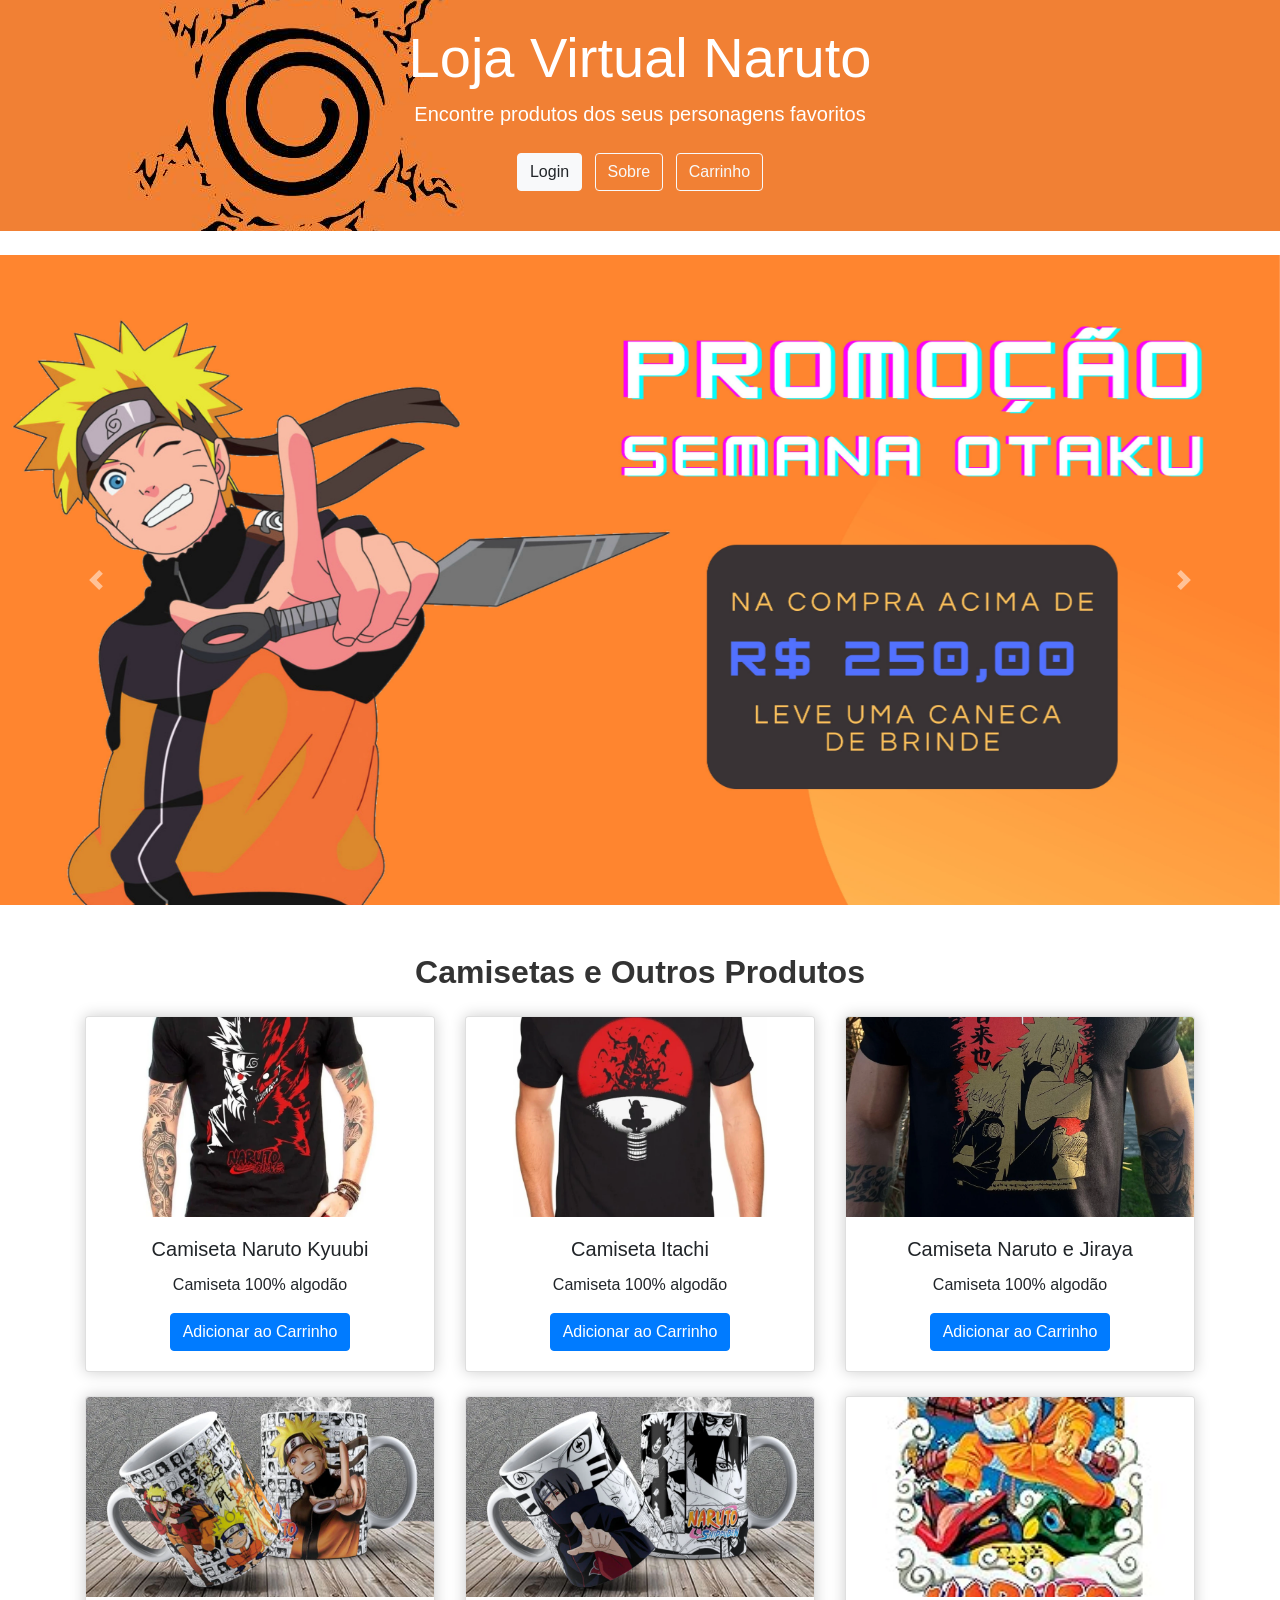
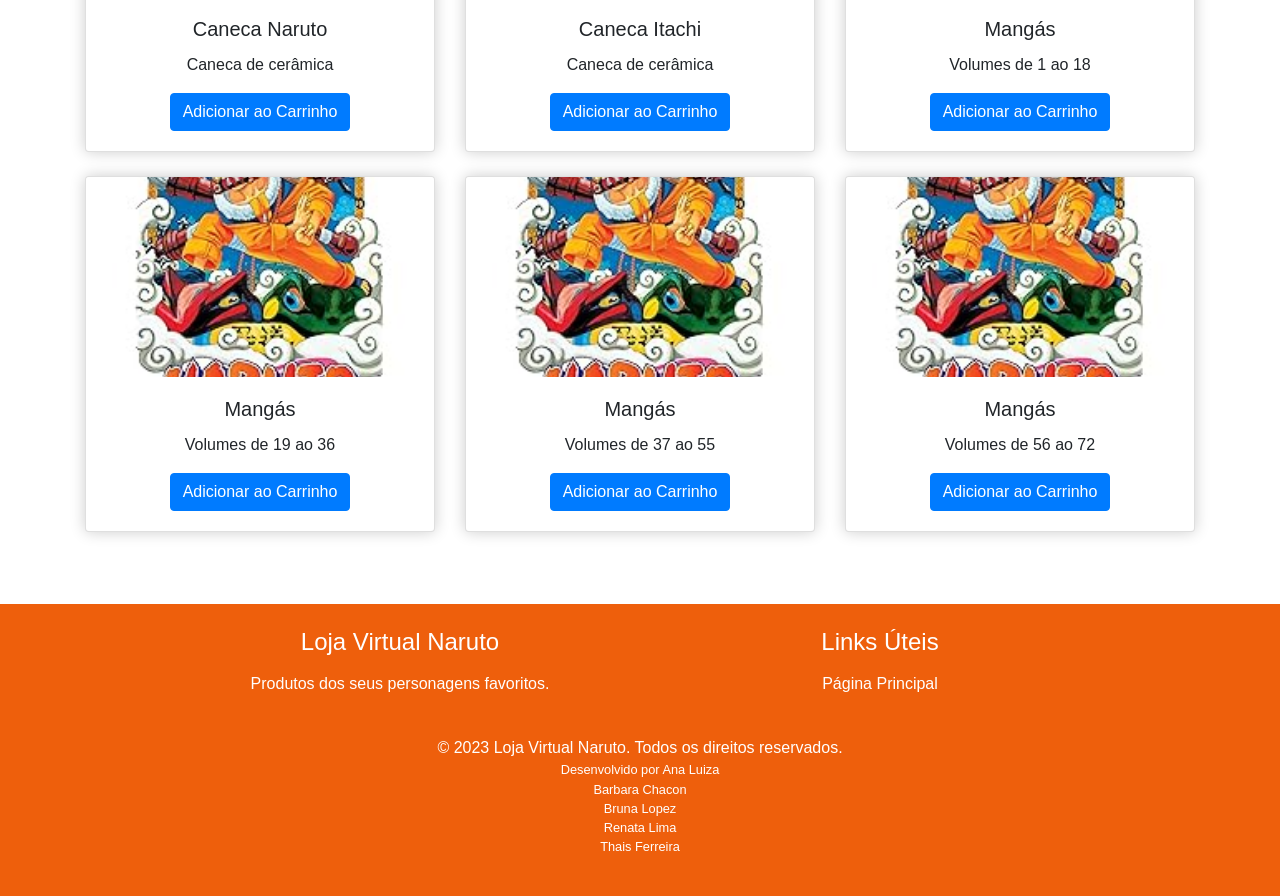
==== commit df80c0b5: "descricao mangas" ====
--- a/Loja_Virtual_Naruto/index.html
+++ b/Loja_Virtual_Naruto/index.html
@@ -113,7 +113,7 @@
                     <img src="img/mangas.jpg" class="card-img-top" alt="Produto Mangás">
                     <div class="card-body">
                         <h5 class="card-title">Mangás</h5>
-                        <p class="card-text">Volumes de 1 ao 72</p>
+                        <p class="card-text">Volumes de 1 ao 18</p>
                         <a href="#" class="btn btn-primary">Adicionar ao Carrinho</a>
                     </div>
                 </div>
@@ -124,7 +124,7 @@
                     <img src="img/mangas.jpg" class="card-img-top" alt="Produto Mangás">
                     <div class="card-body">
                         <h5 class="card-title">Mangás</h5>
-                        <p class="card-text">Volumes de 1 ao 72</p>
+                        <p class="card-text">Volumes de 19 ao 36</p>
                         <a href="#" class="btn btn-primary">Adicionar ao Carrinho</a>
                     </div>
                 </div>
@@ -135,7 +135,7 @@
                     <img src="img/mangas.jpg" class="card-img-top" alt="Produto Mangás">
                     <div class="card-body">
                         <h5 class="card-title">Mangás</h5>
-                        <p class="card-text">Volumes de 1 ao 72</p>
+                        <p class="card-text">Volumes de 37 ao 55</p>
                         <a href="#" class="btn btn-primary">Adicionar ao Carrinho</a>
                     </div>
                 </div>
@@ -146,7 +146,7 @@
                     <img src="img/mangas.jpg" class="card-img-top" alt="Produto Mangás">
                     <div class="card-body">
                         <h5 class="card-title">Mangás</h5>
-                        <p class="card-text">Volumes de 1 ao 72</p>
+                        <p class="card-text">Volumes de 56 ao 72</p>
                         <a href="#" class="btn btn-primary">Adicionar ao Carrinho</a>
                     </div>
                 </div>
